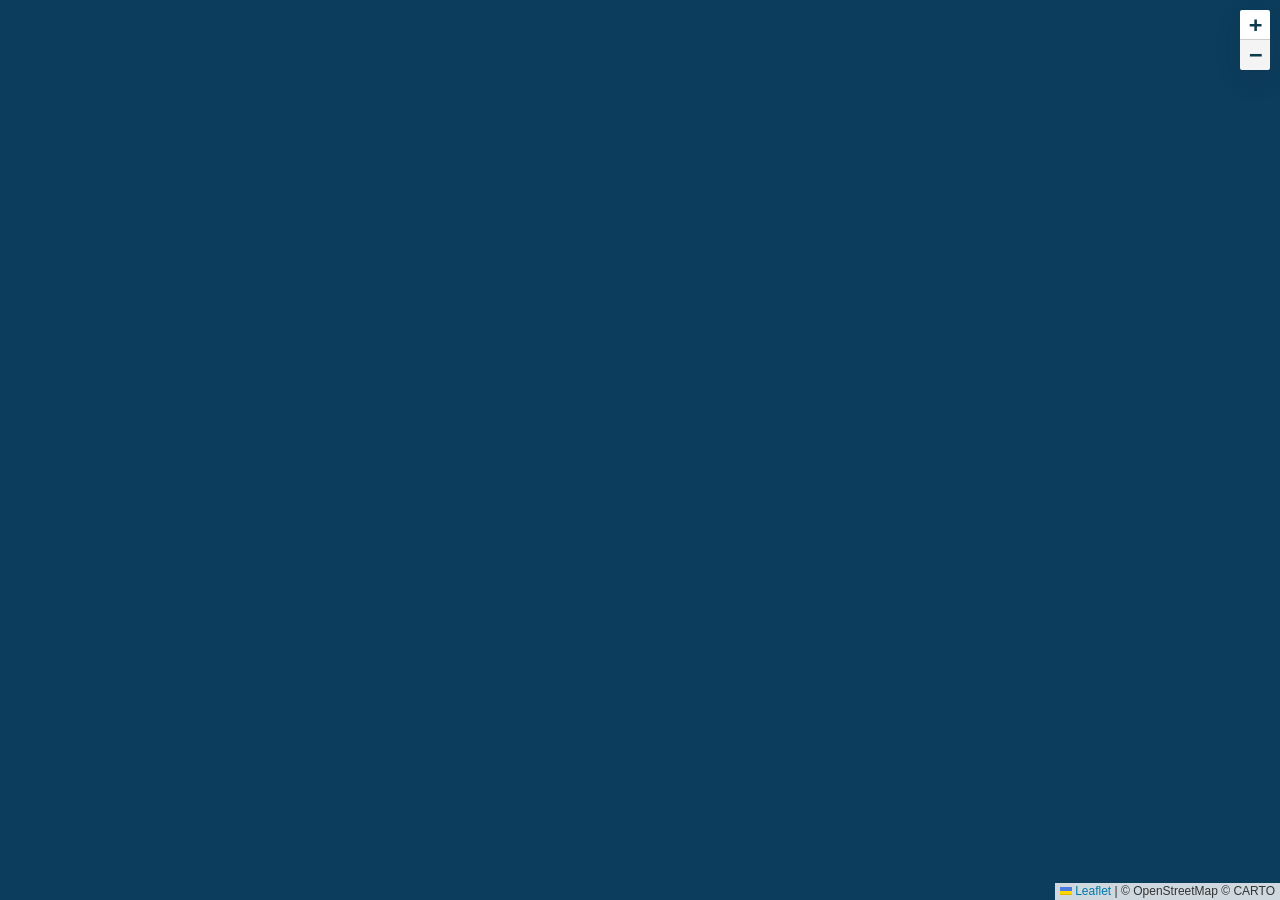
==== map/index.html @ 900a0cd1 "Move the map page into map and stop zoom-out at the ocean edge. The page, script, styles, and Leafle" ====
<!DOCTYPE html>
<html lang="en">
<head>
  <meta charset="UTF-8">
  <meta name="viewport" content="width=device-width, initial-scale=1.0">
  <title>Sea turtle migrations · OxHack '26</title>
  <link rel="stylesheet" href="vendor/leaflet/leaflet.css">
  <link rel="stylesheet" href="style.css?v=5">
</head>
<body>
  <div id="map" role="application" aria-label="World ocean map"></div>
  <div id="sea-window" class="sea-window" hidden>
    <div class="sea-window-card" role="dialog" aria-modal="true" aria-label="Sea visual">
      <p id="sea-window-name" class="sea-window-name"></p>
      <button type="button" id="sea-window-close" aria-label="Close">Close</button>
      <div class="dive-skylight" aria-hidden="true"></div>
      <div id="sea-visual" tabindex="0">
        <div class="dive-column">
          <div class="dive-surface">
            <div id="sea-dive-map"></div>
            <div class="dive-surface-veil" aria-hidden="true"></div>
            <div class="dive-caustics" aria-hidden="true"></div>
          </div>
          <div class="dive-water" aria-hidden="true">
            <div class="dive-rays"></div>
            <div class="dive-snow"></div>
            <div class="dive-glow"></div>
          </div>
          <ol class="dive-marks"></ol>
        </div>
      </div>
      <p class="dive-hint">Scroll to dive</p>
      <div class="dive-hud" id="sea-depth">
        <span id="sea-depth-meters">Surface</span>
        <span id="sea-depth-zone">Open water</span>
        <span id="sea-depth-source"></span>
      </div>
    </div>
  </div>
  <script src="vendor/leaflet/leaflet.js"></script>
  <script src="app.js?v=14"></script>
</body>
</html>
---- map/vendor/leaflet/leaflet.css ----
/* required styles */

.leaflet-pane,
.leaflet-tile,
.leaflet-marker-icon,
.leaflet-marker-shadow,
.leaflet-tile-container,
.leaflet-pane > svg,
.leaflet-pane > canvas,
.leaflet-zoom-box,
.leaflet-image-layer,
.leaflet-layer {
	position: absolute;
	left: 0;
	top: 0;
	}
.leaflet-container {
	overflow: hidden;
	}
.leaflet-tile,
.leaflet-marker-icon,
.leaflet-marker-shadow {
	-webkit-user-select: none;
	   -moz-user-select: none;
	        user-select: none;
	  -webkit-user-drag: none;
	}
/* Prevents IE11 from highlighting tiles in blue */
.leaflet-tile::selection {
	background: transparent;
}
/* Safari renders non-retina tile on retina better with this, but Chrome is worse */
.leaflet-safari .leaflet-tile {
	image-rendering: -webkit-optimize-contrast;
	}
/* hack that prevents hw layers "stretching" when loading new tiles */
.leaflet-safari .leaflet-tile-container {
	width: 1600px;
	height: 1600px;
	-webkit-transform-origin: 0 0;
	}
.leaflet-marker-icon,
.leaflet-marker-shadow {
	display: block;
	}
/* .leaflet-container svg: reset svg max-width decleration shipped in Joomla! (joomla.org) 3.x */
/* .leaflet-container img: map is broken in FF if you have max-width: 100% on tiles */
.leaflet-container .leaflet-overlay-pane svg {
	max-width: none !important;
	max-height: none !important;
	}
.leaflet-container .leaflet-marker-pane img,
.leaflet-container .leaflet-shadow-pane img,
.leaflet-container .leaflet-tile-pane img,
.leaflet-container img.leaflet-image-layer,
.leaflet-container .leaflet-tile {
	max-width: none !important;
	max-height: none !important;
	width: auto;
	padding: 0;
	}

.leaflet-container img.leaflet-tile {
	/* See: https://bugs.chromium.org/p/chromium/issues/detail?id=600120 */
	mix-blend-mode: plus-lighter;
}

.leaflet-container.leaflet-touch-zoom {
	-ms-touch-action: pan-x pan-y;
	touch-action: pan-x pan-y;
	}
.leaflet-container.leaflet-touch-drag {
	-ms-touch-action: pinch-zoom;
	/* Fallback for FF which doesn't support pinch-zoom */
	touch-action: none;
	touch-action: pinch-zoom;
}
.leaflet-container.leaflet-touch-drag.leaflet-touch-zoom {
	-ms-touch-action: none;
	touch-action: none;
}
.leaflet-container {
	-webkit-tap-highlight-color: transparent;
}
.leaflet-container a {
	-webkit-tap-highlight-color: rgba(51, 181, 229, 0.4);
}
.leaflet-tile {
	filter: inherit;
	visibility: hidden;
	}
.leaflet-tile-loaded {
	visibility: inherit;
	}
.leaflet-zoom-box {
	width: 0;
	height: 0;
	-moz-box-sizing: border-box;
	     box-sizing: border-box;
	z-index: 800;
	}
/* workaround for https://bugzilla.mozilla.org/show_bug.cgi?id=888319 */
.leaflet-overlay-pane svg {
	-moz-user-select: none;
	}

.leaflet-pane         { z-index: 400; }

.leaflet-tile-pane    { z-index: 200; }
.leaflet-overlay-pane { z-index: 400; }
.leaflet-shadow-pane  { z-index: 500; }
.leaflet-marker-pane  { z-index: 600; }
.leaflet-tooltip-pane   { z-index: 650; }
.leaflet-popup-pane   { z-index: 700; }

.leaflet-map-pane canvas { z-index: 100; }
.leaflet-map-pane svg    { z-index: 200; }

.leaflet-vml-shape {
	width: 1px;
	height: 1px;
	}
.lvml {
	behavior: url(#default#VML);
	display: inline-block;
	position: absolute;
	}


/* control positioning */

.leaflet-control {
	position: relative;
	z-index: 800;
	pointer-events: visiblePainted; /* IE 9-10 doesn't have auto */
	pointer-events: auto;
	}
.leaflet-top,
.leaflet-bottom {
	position: absolute;
	z-index: 1000;
	pointer-events: none;
	}
.leaflet-top {
	top: 0;
	}
.leaflet-right {
	right: 0;
	}
.leaflet-bottom {
	bottom: 0;
	}
.leaflet-left {
	left: 0;
	}
.leaflet-control {
	float: left;
	clear: both;
	}
.leaflet-right .leaflet-control {
	float: right;
	}
.leaflet-top .leaflet-control {
	margin-top: 10px;
	}
.leaflet-bottom .leaflet-control {
	margin-bottom: 10px;
	}
.leaflet-left .leaflet-control {
	margin-left: 10px;
	}
.leaflet-right .leaflet-control {
	margin-right: 10px;
	}


/* zoom and fade animations */

.leaflet-fade-anim .leaflet-popup {
	opacity: 0;
	-webkit-transition: opacity 0.2s linear;
	   -moz-transition: opacity 0.2s linear;
	        transition: opacity 0.2s linear;
	}
.leaflet-fade-anim .leaflet-map-pane .leaflet-popup {
	opacity: 1;
	}
.leaflet-zoom-animated {
	-webkit-transform-origin: 0 0;
	    -ms-transform-origin: 0 0;
	        transform-origin: 0 0;
	}
svg.leaflet-zoom-animated {
	will-change: transform;
}

.leaflet-zoom-anim .leaflet-zoom-animated {
	-webkit-transition: -webkit-transform 0.25s cubic-bezier(0,0,0.25,1);
	   -moz-transition:    -moz-transform 0.25s cubic-bezier(0,0,0.25,1);
	        transition:         transform 0.25s cubic-bezier(0,0,0.25,1);
	}
.leaflet-zoom-anim .leaflet-tile,
.leaflet-pan-anim .leaflet-tile {
	-webkit-transition: none;
	   -moz-transition: none;
	        transition: none;
	}

.leaflet-zoom-anim .leaflet-zoom-hide {
	visibility: hidden;
	}


/* cursors */

.leaflet-interactive {
	cursor: pointer;
	}
.leaflet-grab {
	cursor: -webkit-grab;
	cursor:    -moz-grab;
	cursor:         grab;
	}
.leaflet-crosshair,
.leaflet-crosshair .leaflet-interactive {
	cursor: crosshair;
	}
.leaflet-popup-pane,
.leaflet-control {
	cursor: auto;
	}
.leaflet-dragging .leaflet-grab,
.leaflet-dragging .leaflet-grab .leaflet-interactive,
.leaflet-dragging .leaflet-marker-draggable {
	cursor: move;
	cursor: -webkit-grabbing;
	cursor:    -moz-grabbing;
	cursor:         grabbing;
	}

/* marker & overlays interactivity */
.leaflet-marker-icon,
.leaflet-marker-shadow,
.leaflet-image-layer,
.leaflet-pane > svg path,
.leaflet-tile-container {
	pointer-events: none;
	}

.leaflet-marker-icon.leaflet-interactive,
.leaflet-image-layer.leaflet-interactive,
.leaflet-pane > svg path.leaflet-interactive,
svg.leaflet-image-layer.leaflet-interactive path {
	pointer-events: visiblePainted; /* IE 9-10 doesn't have auto */
	pointer-events: auto;
	}

/* visual tweaks */

.leaflet-container {
	background: #ddd;
	outline-offset: 1px;
	}
.leaflet-container a {
	color: #0078A8;
	}
.leaflet-zoom-box {
	border: 2px dotted #38f;
	background: rgba(255,255,255,0.5);
	}


/* general typography */
.leaflet-container {
	font-family: "Helvetica Neue", Arial, Helvetica, sans-serif;
	font-size: 12px;
	font-size: 0.75rem;
	line-height: 1.5;
	}


/* general toolbar styles */

.leaflet-bar {
	box-shadow: 0 1px 5px rgba(0,0,0,0.65);
	border-radius: 4px;
	}
.leaflet-bar a {
	background-color: #fff;
	border-bottom: 1px solid #ccc;
	width: 26px;
	height: 26px;
	line-height: 26px;
	display: block;
	text-align: center;
	text-decoration: none;
	color: black;
	}
.leaflet-bar a,
.leaflet-control-layers-toggle {
	background-position: 50% 50%;
	background-repeat: no-repeat;
	display: block;
	}
.leaflet-bar a:hover,
.leaflet-bar a:focus {
	background-color: #f4f4f4;
	}
.leaflet-bar a:first-child {
	border-top-left-radius: 4px;
	border-top-right-radius: 4px;
	}
.leaflet-bar a:last-child {
	border-bottom-left-radius: 4px;
	border-bottom-right-radius: 4px;
	border-bottom: none;
	}
.leaflet-bar a.leaflet-disabled {
	cursor: default;
	background-color: #f4f4f4;
	color: #bbb;
	}

.leaflet-touch .leaflet-bar a {
	width: 30px;
	height: 30px;
	line-height: 30px;
	}
.leaflet-touch .leaflet-bar a:first-child {
	border-top-left-radius: 2px;
	border-top-right-radius: 2px;
	}
.leaflet-touch .leaflet-bar a:last-child {
	border-bottom-left-radius: 2px;
	border-bottom-right-radius: 2px;
	}

/* zoom control */

.leaflet-control-zoom-in,
.leaflet-control-zoom-out {
	font: bold 18px 'Lucida Console', Monaco, monospace;
	text-indent: 1px;
	}

.leaflet-touch .leaflet-control-zoom-in, .leaflet-touch .leaflet-control-zoom-out  {
	font-size: 22px;
	}


/* layers control */

.leaflet-control-layers {
	box-shadow: 0 1px 5px rgba(0,0,0,0.4);
	background: #fff;
	border-radius: 5px;
	}
.leaflet-control-layers-toggle {
	background-image: url(images/layers.png);
	width: 36px;
	height: 36px;
	}
.leaflet-retina .leaflet-control-layers-toggle {
	background-image: url(images/layers-2x.png);
	background-size: 26px 26px;
	}
.leaflet-touch .leaflet-control-layers-toggle {
	width: 44px;
	height: 44px;
	}
.leaflet-control-layers .leaflet-control-layers-list,
.leaflet-control-layers-expanded .leaflet-control-layers-toggle {
	display: none;
	}
.leaflet-control-layers-expanded .leaflet-control-layers-list {
	display: block;
	position: relative;
	}
.leaflet-control-layers-expanded {
	padding: 6px 10px 6px 6px;
	color: #333;
	background: #fff;
	}
.leaflet-control-layers-scrollbar {
	overflow-y: scroll;
	overflow-x: hidden;
	padding-right: 5px;
	}
.leaflet-control-layers-selector {
	margin-top: 2px;
	position: relative;
	top: 1px;
	}
.leaflet-control-layers label {
	display: block;
	font-size: 13px;
	font-size: 1.08333em;
	}
.leaflet-control-layers-separator {
	height: 0;
	border-top: 1px solid #ddd;
	margin: 5px -10px 5px -6px;
	}

/* Default icon URLs */
.leaflet-default-icon-path { /* used only in path-guessing heuristic, see L.Icon.Default */
	background-image: url(images/marker-icon.png);
	}


/* attribution and scale controls */

.leaflet-container .leaflet-control-attribution {
	background: #fff;
	background: rgba(255, 255, 255, 0.8);
	margin: 0;
	}
.leaflet-control-attribution,
.leaflet-control-scale-line {
	padding: 0 5px;
	color: #333;
	line-height: 1.4;
	}
.leaflet-control-attribution a {
	text-decoration: none;
	}
.leaflet-control-attribution a:hover,
.leaflet-control-attribution a:focus {
	text-decoration: underline;
	}
.leaflet-attribution-flag {
	display: inline !important;
	vertical-align: baseline !important;
	width: 1em;
	height: 0.6669em;
	}
.leaflet-left .leaflet-control-scale {
	margin-left: 5px;
	}
.leaflet-bottom .leaflet-control-scale {
	margin-bottom: 5px;
	}
.leaflet-control-scale-line {
	border: 2px solid #777;
	border-top: none;
	line-height: 1.1;
	padding: 2px 5px 1px;
	white-space: nowrap;
	-moz-box-sizing: border-box;
	     box-sizing: border-box;
	background: rgba(255, 255, 255, 0.8);
	text-shadow: 1px 1px #fff;
	}
.leaflet-control-scale-line:not(:first-child) {
	border-top: 2px solid #777;
	border-bottom: none;
	margin-top: -2px;
	}
.leaflet-control-scale-line:not(:first-child):not(:last-child) {
	border-bottom: 2px solid #777;
	}

.leaflet-touch .leaflet-control-attribution,
.leaflet-touch .leaflet-control-layers,
.leaflet-touch .leaflet-bar {
	box-shadow: none;
	}
.leaflet-touch .leaflet-control-layers,
.leaflet-touch .leaflet-bar {
	border: 2px solid rgba(0,0,0,0.2);
	background-clip: padding-box;
	}


/* popup */

.leaflet-popup {
	position: absolute;
	text-align: center;
	margin-bottom: 20px;
	}
.leaflet-popup-content-wrapper {
	padding: 1px;
	text-align: left;
	border-radius: 12px;
	}
.leaflet-popup-content {
	margin: 13px 24px 13px 20px;
	line-height: 1.3;
	font-size: 13px;
	font-size: 1.08333em;
	min-height: 1px;
	}
.leaflet-popup-content p {
	margin: 17px 0;
	margin: 1.3em 0;
	}
.leaflet-popup-tip-container {
	width: 40px;
	height: 20px;
	position: absolute;
	left: 50%;
	margin-top: -1px;
	margin-left: -20px;
	overflow: hidden;
	pointer-events: none;
	}
.leaflet-popup-tip {
	width: 17px;
	height: 17px;
	padding: 1px;

	margin: -10px auto 0;
	pointer-events: auto;

	-webkit-transform: rotate(45deg);
	   -moz-transform: rotate(45deg);
	    -ms-transform: rotate(45deg);
	        transform: rotate(45deg);
	}
.leaflet-popup-content-wrapper,
.leaflet-popup-tip {
	background: white;
	color: #333;
	box-shadow: 0 3px 14px rgba(0,0,0,0.4);
	}
.leaflet-container a.leaflet-popup-close-button {
	position: absolute;
	top: 0;
	right: 0;
	border: none;
	text-align: center;
	width: 24px;
	height: 24px;
	font: 16px/24px Tahoma, Verdana, sans-serif;
	color: #757575;
	text-decoration: none;
	background: transparent;
	}
.leaflet-container a.leaflet-popup-close-button:hover,
.leaflet-container a.leaflet-popup-close-button:focus {
	color: #585858;
	}
.leaflet-popup-scrolled {
	overflow: auto;
	}

.leaflet-oldie .leaflet-popup-content-wrapper {
	-ms-zoom: 1;
	}
.leaflet-oldie .leaflet-popup-tip {
	width: 24px;
	margin: 0 auto;

	-ms-filter: "progid:DXImageTransform.Microsoft.Matrix(M11=0.70710678, M12=0.70710678, M21=-0.70710678, M22=0.70710678)";
	filter: progid:DXImageTransform.Microsoft.Matrix(M11=0.70710678, M12=0.70710678, M21=-0.70710678, M22=0.70710678);
	}

.leaflet-oldie .leaflet-control-zoom,
.leaflet-oldie .leaflet-control-layers,
.leaflet-oldie .leaflet-popup-content-wrapper,
.leaflet-oldie .leaflet-popup-tip {
	border: 1px solid #999;
	}


/* div icon */

.leaflet-div-icon {
	background: #fff;
	border: 1px solid #666;
	}


/* Tooltip */
/* Base styles for the element that has a tooltip */
.leaflet-tooltip {
	position: absolute;
	padding: 6px;
	background-color: #fff;
	border: 1px solid #fff;
	border-radius: 3px;
	color: #222;
	white-space: nowrap;
	-webkit-user-select: none;
	-moz-user-select: none;
	-ms-user-select: none;
	user-select: none;
	pointer-events: none;
	box-shadow: 0 1px 3px rgba(0,0,0,0.4);
	}
.leaflet-tooltip.leaflet-interactive {
	cursor: pointer;
	pointer-events: auto;
	}
.leaflet-tooltip-top:before,
.leaflet-tooltip-bottom:before,
.leaflet-tooltip-left:before,
.leaflet-tooltip-right:before {
	position: absolute;
	pointer-events: none;
	border: 6px solid transparent;
	background: transparent;
	content: "";
	}

/* Directions */

.leaflet-tooltip-bottom {
	margin-top: 6px;
}
.leaflet-tooltip-top {
	margin-top: -6px;
}
.leaflet-tooltip-bottom:before,
.leaflet-tooltip-top:before {
	left: 50%;
	margin-left: -6px;
	}
.leaflet-tooltip-top:before {
	bottom: 0;
	margin-bottom: -12px;
	border-top-color: #fff;
	}
.leaflet-tooltip-bottom:before {
	top: 0;
	margin-top: -12px;
	margin-left: -6px;
	border-bottom-color: #fff;
	}
.leaflet-tooltip-left {
	margin-left: -6px;
}
.leaflet-tooltip-right {
	margin-left: 6px;
}
.leaflet-tooltip-left:before,
.leaflet-tooltip-right:before {
	top: 50%;
	margin-top: -6px;
	}
.leaflet-tooltip-left:before {
	right: 0;
	margin-right: -12px;
	border-left-color: #fff;
	}
.leaflet-tooltip-right:before {
	left: 0;
	margin-left: -12px;
	border-right-color: #fff;
	}

/* Printing */

@media print {
	/* Prevent printers from removing background-images of controls. */
	.leaflet-control {
		-webkit-print-color-adjust: exact;
		print-color-adjust: exact;
		}
	}
---- map/style.css ----
:root {
  color: #1c2b33;
  background: #c5d5df;
  font-family: "Avenir Next", "Segoe UI", sans-serif;
}

* {
  box-sizing: border-box;
}

html,
body {
  margin: 0;
  height: 100%;
}

body {
  overflow: hidden;
}

#map {
  position: absolute;
  inset: 0;
  background: #0c3d5c;
  z-index: 0;
}

.leaflet-container {
  font-family: inherit;
  background: #0c3d5c;
}

.leaflet-tile-pane {
  filter: saturate(1.28) contrast(1.06) brightness(0.8);
}

.leaflet-control-zoom {
  border: 0 !important;
  box-shadow: 0 8px 24px rgba(16, 32, 42, 0.16) !important;
}

.leaflet-control-zoom a {
  color: #0e3a4d !important;
}

.sea-window[hidden] {
  display: none;
}

.sea-window {
  position: absolute;
  inset: 0;
  z-index: 1200;
  display: grid;
  place-items: center;
  pointer-events: none;
}

.sea-window-card {
  --dive: 0;
  --sun: #2a7398;
  --sun-2: #0e5878;
  --shallow: #073e5c;
  --twilight: #03283c;
  --midnight: #01141f;
  --abyss: #000308;
  pointer-events: auto;
  position: relative;
  width: min(1040px, calc(100vw - 28px));
  height: min(920px, calc(100vh - 28px));
  display: flex;
  flex-direction: column;
  background: var(--abyss);
  color: #e7f6fb;
  border-radius: 18px;
  box-shadow: 0 18px 50px rgba(8, 24, 36, 0.35);
  overflow: hidden;
}

#sea-visual[data-region="atlantic"] {
  --sun: #0f6d72;
  --sun-2: #0c5968;
  --shallow: #084858;
  --twilight: #06303f;
}

#sea-visual[data-region="indian"] {
  --sun: #12707a;
  --sun-2: #0d5c6a;
  --shallow: #084858;
  --twilight: #063242;
}

#sea-visual[data-region="southern"] {
  --sun: #3d7490;
  --sun-2: #2a5e78;
  --shallow: #184860;
  --twilight: #0e3348;
}

#sea-visual[data-region="arctic"] {
  --sun: #6a9bb4;
  --sun-2: #4d7f99;
  --shallow: #2c6078;
  --twilight: #16384c;
}

.sea-window-name {
  position: absolute;
  top: 12px;
  left: 16px;
  z-index: 5;
  margin: 0;
  padding: 6px 12px;
  border-radius: 999px;
  background: rgba(4, 16, 24, 0.4);
  color: #f4fbff;
  font-size: 14px;
  letter-spacing: 0.02em;
  pointer-events: none;
}

#sea-window-close {
  position: absolute;
  top: 12px;
  right: 12px;
  z-index: 5;
  border: 0;
  border-radius: 999px;
  padding: 6px 12px;
  background: rgba(4, 16, 24, 0.4);
  color: #f4fbff;
  font: inherit;
  font-size: 14px;
  cursor: pointer;
}

.dive-skylight {
  position: absolute;
  top: 0;
  left: 0;
  right: 0;
  height: 120px;
  z-index: 3;
  pointer-events: none;
  background: linear-gradient(180deg, rgba(186, 228, 246, calc(0.28 * (1 - var(--dive)))) 0%, transparent 100%);
}

#sea-visual {
  flex: 1;
  min-height: 0;
  margin: 0;
  overflow: auto;
  overscroll-behavior: contain;
  background: var(--sun);
  scrollbar-width: thin;
  scrollbar-color: rgba(190, 225, 235, 0.35) transparent;
}

.dive-column {
  position: relative;
  min-height: 100%;
}

.dive-surface {
  position: relative;
  z-index: 0;
  isolation: isolate;
  height: min(640px, 72vh);
  background: var(--sun);
}

#sea-dive-map {
  height: 100%;
  width: 100%;
  background: var(--sun);
  pointer-events: none;
}

#sea-dive-map .leaflet-tile-pane {
  filter: saturate(1.28) contrast(1.06) brightness(0.8);
}

.dive-surface-veil,
.dive-caustics {
  position: absolute;
  inset: 0;
  pointer-events: none;
}

.dive-surface-veil,
.dive-caustics {
  z-index: 2;
}

.dive-surface-veil {
  background: linear-gradient(180deg, transparent 46%, color-mix(in srgb, var(--sun) 45%, transparent) 72%, var(--sun) 100%);
}

.dive-caustics {
  background:
    radial-gradient(ellipse at 22% 78%, rgba(255, 255, 255, 0.2), transparent 36%),
    radial-gradient(ellipse at 70% 70%, rgba(190, 236, 255, 0.16), transparent 40%);
  mix-blend-mode: screen;
  animation: caustics 7s ease-in-out infinite alternate;
}

.dive-water {
  position: relative;
  z-index: 1;
  height: 72vh;
  margin-top: -180px;
  background: linear-gradient(
    180deg,
    transparent 0,
    color-mix(in srgb, var(--sun) 55%, transparent) 90px,
    var(--sun) 180px,
    var(--sun-2) 28%,
    var(--shallow) 42%,
    var(--twilight) 56%,
    var(--midnight) 74%,
    var(--abyss) 100%
  );
}

.dive-water::after {
  content: "";
  position: absolute;
  inset: 0;
  pointer-events: none;
  background:
    radial-gradient(ellipse at 28% 16%, rgba(255, 255, 255, 0.09), transparent 24%),
    radial-gradient(ellipse at 72% 34%, rgba(150, 214, 236, 0.07), transparent 28%),
    radial-gradient(ellipse at 36% 82%, rgba(90, 220, 196, 0.05), transparent 16%);
}

.dive-rays,
.dive-snow,
.dive-glow {
  position: absolute;
  inset: 0;
  pointer-events: none;
}

.dive-rays {
  height: 46%;
  background:
    linear-gradient(186deg, transparent 16%, rgba(224, 246, 255, 0.22) 21%, transparent 29%),
    linear-gradient(174deg, transparent 42%, rgba(214, 240, 255, 0.16) 48%, transparent 56%),
    linear-gradient(198deg, transparent 66%, rgba(224, 246, 255, 0.18) 72%, transparent 82%);
  filter: blur(10px);
  mask-image: linear-gradient(#000, transparent);
  opacity: calc(1 - var(--dive) * 1.8);
}

.dive-snow::before,
.dive-snow::after,
.dive-glow::before,
.dive-glow::after {
  content: "";
  position: absolute;
  width: 3px;
  height: 3px;
  border-radius: 50%;
  background: rgba(255, 255, 255, 0.8);
}

.dive-snow::before,
.dive-snow::after {
  animation: rise 26s linear infinite;
}

.dive-snow::before {
  top: 8%;
  left: 18%;
  box-shadow:
    70px 90px 0 0 rgba(255, 255, 255, 0.45),
    210px 40px 0 0 rgba(255, 255, 255, 0.3),
    340px 160px 0 0 rgba(255, 255, 255, 0.55),
    80px 280px 0 0 rgba(255, 255, 255, 0.35),
    260px 340px 0 0 rgba(255, 255, 255, 0.5),
    460px 220px 0 0 rgba(255, 255, 255, 0.28),
    140px 460px 0 0 rgba(255, 255, 255, 0.4),
    390px 520px 0 0 rgba(255, 255, 255, 0.32),
    520px 80px 0 0 rgba(255, 255, 255, 0.38);
}

.dive-snow::after {
  top: 22%;
  left: 46%;
  width: 2px;
  height: 2px;
  animation-duration: 34s;
  animation-direction: reverse;
  box-shadow:
    40px 70px 0 0 rgba(255, 255, 255, 0.4),
    180px 150px 0 0 rgba(255, 255, 255, 0.28),
    -120px 210px 0 0 rgba(255, 255, 255, 0.5),
    90px 320px 0 0 rgba(255, 255, 255, 0.33),
    240px 410px 0 0 rgba(255, 255, 255, 0.42),
    -40px 480px 0 0 rgba(255, 255, 255, 0.26),
    150px 560px 0 0 rgba(255, 255, 255, 0.36);
}

.dive-glow::before,
.dive-glow::after {
  background: #b8fff0;
  opacity: calc(var(--dive) * 0.95);
  filter: blur(0.4px);
}

.dive-glow::before {
  top: 68%;
  left: 24%;
  box-shadow:
    0 0 10px 2px rgba(160, 255, 230, 0.85),
    160px 70px 0 0 rgba(130, 220, 255, 0.9),
    160px 70px 8px 2px rgba(130, 220, 255, 0.45),
    310px 180px 0 0 rgba(170, 255, 220, 0.8),
    310px 180px 12px 3px rgba(170, 255, 220, 0.35),
    40px 240px 0 0 rgba(190, 230, 255, 0.7),
    220px 320px 0 0 rgba(140, 255, 210, 0.85),
    220px 320px 10px 2px rgba(140, 255, 210, 0.4);
}

.dive-glow::after {
  top: 78%;
  left: 62%;
  width: 2px;
  height: 2px;
  box-shadow:
    0 0 8px 2px rgba(180, 245, 255, 0.8),
    -140px 90px 0 0 rgba(150, 255, 220, 0.75),
    80px 150px 0 0 rgba(120, 200, 255, 0.7),
    80px 150px 9px 2px rgba(120, 200, 255, 0.35),
    -40px 260px 0 0 rgba(190, 255, 230, 0.8);
}

.dive-marks {
  list-style: none;
  margin: 0;
  padding: 0;
  position: absolute;
  inset: 0;
  pointer-events: none;
}

.dive-marks li {
  position: absolute;
  top: var(--mark);
  left: 22px;
  font-size: 12px;
  letter-spacing: 0.14em;
  text-transform: uppercase;
  color: rgba(220, 240, 248, 0.55);
}

.dive-marks li::before {
  content: "";
  display: inline-block;
  width: 18px;
  height: 1px;
  margin-right: 8px;
  background: currentColor;
  vertical-align: middle;
}

.dive-hint {
  position: absolute;
  left: 0;
  right: 0;
  bottom: 22px;
  z-index: 4;
  margin: 0;
  text-align: center;
  pointer-events: none;
  font-size: 12px;
  letter-spacing: 0.16em;
  text-transform: uppercase;
  color: rgba(236, 248, 252, 0.84);
  opacity: calc(1 - var(--progress, 0) * 5);
}

.dive-hud {
  position: absolute;
  left: 16px;
  bottom: 16px;
  z-index: 4;
  display: flex;
  flex-direction: column;
  gap: 2px;
  min-width: 108px;
  padding: 8px 12px;
  border-radius: 14px;
  background: rgba(4, 16, 24, 0.42);
  pointer-events: none;
}

#sea-depth-meters {
  font-size: 15px;
  letter-spacing: 0.03em;
}

#sea-depth-zone,
#sea-depth-source {
  font-size: 11px;
  letter-spacing: 0.12em;
  text-transform: uppercase;
  color: rgba(214, 236, 244, 0.72);
}

#sea-depth-source {
  letter-spacing: 0.08em;
  text-transform: none;
}

.sea-window-card::after {
  content: "";
  position: absolute;
  inset: 0;
  z-index: 3;
  pointer-events: none;
  border-radius: inherit;
  box-shadow: inset 0 0 90px rgba(2, 12, 20, calc(0.22 + var(--dive) * 0.6));
}

@keyframes caustics {
  from { transform: translateX(-2%) scale(1); opacity: 0.65; }
  to { transform: translateX(3%) scale(1.06); opacity: 1; }
}

@keyframes rise {
  from { transform: translateY(30px); }
  to { transform: translateY(-160px); }
}

@media (prefers-reduced-motion: reduce) {
  .dive-caustics,
  .dive-snow::before,
  .dive-snow::after {
    animation: none;
  }
}
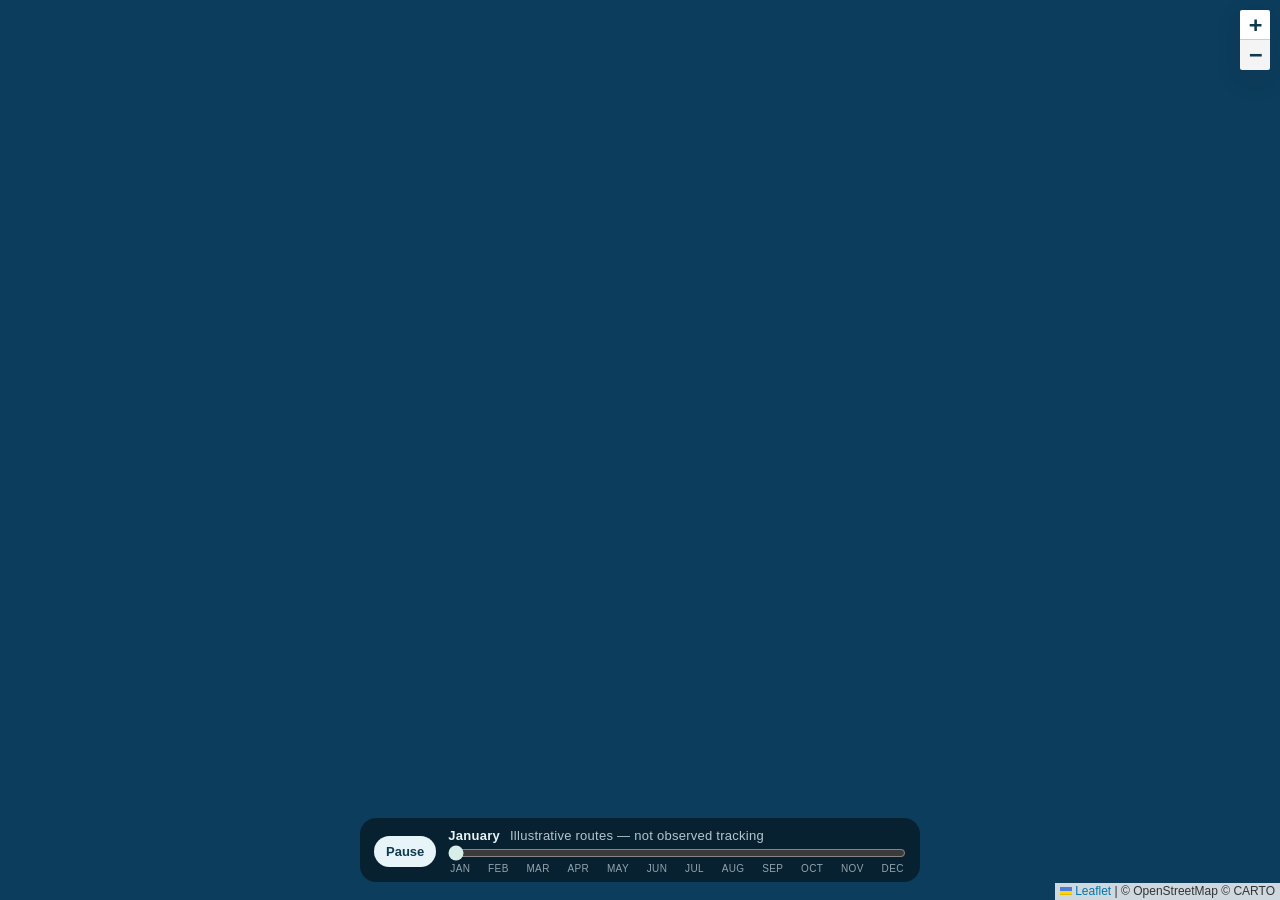
==== commit ff58f83d: "Add per-ocean dive fish, side-view turtles, p5 migration sim and data sources - map/fish.js: illustr" ====
--- a/map/index.html
+++ b/map/index.html
@@ -5,13 +5,26 @@
   <meta name="viewport" content="width=device-width, initial-scale=1.0">
   <title>Sea turtle migrations · OxHack '26</title>
   <link rel="stylesheet" href="vendor/leaflet/leaflet.css">
-  <link rel="stylesheet" href="style.css?v=5">
+  <link rel="stylesheet" href="style.css?v=19">
 </head>
 <body>
   <div id="map" role="application" aria-label="World ocean map"></div>
+  <div class="time-bar">
+    <button type="button" id="turtle-play" aria-pressed="true">Pause</button>
+    <label class="time-readout" for="turtle-time">
+      <span id="turtle-month">January</span>
+      <span>Illustrative routes — not observed tracking</span>
+    </label>
+    <input id="turtle-time" type="range" min="0" max="1000" step="1" value="0" aria-label="Time along the illustrative routes" aria-valuetext="January">
+    <ol class="time-months" aria-hidden="true">
+      <li>Jan</li><li>Feb</li><li>Mar</li><li>Apr</li><li>May</li><li>Jun</li>
+      <li>Jul</li><li>Aug</li><li>Sep</li><li>Oct</li><li>Nov</li><li>Dec</li>
+    </ol>
+  </div>
   <div id="sea-window" class="sea-window" hidden>
     <div class="sea-window-card" role="dialog" aria-modal="true" aria-label="Sea visual">
       <p id="sea-window-name" class="sea-window-name"></p>
+      <p id="sea-fish" class="sea-fish" hidden></p>
       <button type="button" id="sea-window-close" aria-label="Close">Close</button>
       <div class="dive-skylight" aria-hidden="true"></div>
       <div id="sea-visual" tabindex="0">
@@ -25,6 +38,7 @@
             <div class="dive-rays"></div>
             <div class="dive-snow"></div>
             <div class="dive-glow"></div>
+            <div id="dive-fish" class="dive-fish"></div>
           </div>
           <ol class="dive-marks"></ol>
         </div>
@@ -38,6 +52,8 @@
     </div>
   </div>
   <script src="vendor/leaflet/leaflet.js"></script>
-  <script src="app.js?v=14"></script>
+  <script src="turtles.js?v=15"></script>
+  <script src="fish.js?v=3"></script>
+  <script src="app.js?v=26"></script>
 </body>
 </html>
--- a/map/style.css
+++ b/map/style.css
@@ -120,6 +120,22 @@
   pointer-events: none;
 }
 
+.sea-fish {
+  position: absolute;
+  top: 48px;
+  left: 16px;
+  z-index: 5;
+  max-width: calc(100% - 32px);
+  margin: 0;
+  padding: 4px 10px;
+  border-radius: 999px;
+  background: rgba(4, 16, 24, 0.4);
+  color: rgba(244, 251, 255, 0.86);
+  font-size: 11.5px;
+  letter-spacing: 0.02em;
+  pointer-events: none;
+}
+
 #sea-window-close {
   position: absolute;
   top: 12px;
@@ -227,6 +243,7 @@
   content: "";
   position: absolute;
   inset: 0;
+  z-index: 1;
   pointer-events: none;
   background:
     radial-gradient(ellipse at 28% 16%, rgba(255, 255, 255, 0.09), transparent 24%),
@@ -236,10 +253,70 @@
 
 .dive-rays,
 .dive-snow,
-.dive-glow {
+.dive-glow,
+.dive-fish {
   position: absolute;
   inset: 0;
   pointer-events: none;
+}
+
+.dive-fish {
+  z-index: 2;
+  overflow: hidden;
+}
+
+.fish {
+  position: absolute;
+  width: 86px;
+  height: 34px;
+  margin-top: -17px;
+  animation: fish-cruise var(--swim, 24s) ease-in-out var(--delay, 0s) infinite;
+}
+
+.fish svg {
+  display: block;
+  width: 100%;
+  height: 100%;
+  overflow: visible;
+}
+
+.fish-lantern {
+  width: 72px;
+  height: 30px;
+}
+
+.fish-tail {
+  transform-box: fill-box;
+  transform-origin: 100% 50%;
+  animation: fish-wag 0.7s ease-in-out infinite alternate;
+}
+
+.fish-lantern .fish-tail {
+  animation-duration: 0.95s;
+}
+
+.column-turtle {
+  position: absolute;
+  left: -240px;
+  z-index: 3;
+  will-change: transform;
+  animation: turtle-cruise 30s linear var(--delay, 0s) infinite;
+}
+
+.column-turtle .turtle-swim,
+.column-turtle svg {
+  width: 100%;
+  height: 100%;
+  overflow: visible;
+  display: block;
+}
+
+.column-turtle .side-turtle {
+  filter: drop-shadow(0 3px 2px rgba(4, 16, 24, 0.45));
+}
+
+.column-turtle .turtle-swim {
+  animation: turtle-bob 5s ease-in-out infinite;
 }
 
 .dive-rays {
@@ -434,10 +511,207 @@
   to { transform: translateY(-160px); }
 }
 
+@keyframes fish-cruise {
+  0% { left: var(--from); transform: scale(var(--fish-scale)) scaleX(var(--face)); }
+  46% { left: var(--to); transform: scale(var(--fish-scale)) scaleX(var(--face)); }
+  54% { left: var(--to); transform: scale(var(--fish-scale)) scaleX(calc(var(--face) * -1)); }
+  100% { left: var(--from); transform: scale(var(--fish-scale)) scaleX(calc(var(--face) * -1)); }
+}
+
+@keyframes fish-wag {
+  from { transform: rotate(-14deg); }
+  to { transform: rotate(16deg); }
+}
+
+@keyframes turtle-cruise {
+  from { transform: translate3d(0, 0, 0); }
+  to { transform: translate3d(var(--travel, 1200px), 0, 0); }
+}
+
+@keyframes turtle-bob {
+  0%, 100% { transform: translateY(2px); }
+  50% { transform: translateY(-4px); }
+}
+
+.time-bar {
+  position: absolute;
+  left: 50%;
+  bottom: 18px;
+  z-index: 500;
+  transform: translateX(-50%);
+  display: grid;
+  grid-template-columns: auto minmax(0, 1fr);
+  grid-template-areas:
+    "play readout"
+    "play slider"
+    "play months";
+  column-gap: 12px;
+  row-gap: 2px;
+  align-items: center;
+  width: min(560px, calc(100vw - 28px));
+  margin: 0;
+  padding: 10px 14px 8px;
+  border-radius: 16px;
+  background: rgba(8, 28, 40, 0.82);
+  color: #e7f4f8;
+  font-size: 13px;
+  letter-spacing: 0.02em;
+}
+
+.time-bar button {
+  grid-area: play;
+  border: 0;
+  border-radius: 999px;
+  padding: 8px 12px;
+  background: #e7f4f8;
+  color: #0e3a4d;
+  font: inherit;
+  font-weight: 600;
+  cursor: pointer;
+}
+
+.time-readout {
+  grid-area: readout;
+  display: flex;
+  gap: 10px;
+  align-items: baseline;
+  min-width: 0;
+}
+
+.time-readout span:first-child {
+  font-weight: 600;
+}
+
+.time-readout span:last-child {
+  overflow: hidden;
+  text-overflow: ellipsis;
+  white-space: nowrap;
+  color: rgba(231, 244, 248, 0.78);
+}
+
+#turtle-time {
+  grid-area: slider;
+  width: 100%;
+  margin: 0;
+  accent-color: #d7efe8;
+  cursor: pointer;
+}
+
+.time-months {
+  grid-area: months;
+  display: flex;
+  justify-content: space-between;
+  margin: 0;
+  padding: 0 2px;
+  list-style: none;
+  font-size: 10px;
+  letter-spacing: 0.04em;
+  text-transform: uppercase;
+  color: rgba(231, 244, 248, 0.62);
+}
+
+.turtle-pin {
+  background: transparent !important;
+  border: none !important;
+}
+
+.turtle-rot,
+.turtle-swim,
+.turtle-pin svg {
+  width: 100%;
+  height: 100%;
+  overflow: visible;
+}
+
+.turtle-pin svg {
+  display: block;
+  filter: drop-shadow(0 0 1px rgba(255, 248, 230, 0.95)) drop-shadow(0 1px 2px rgba(0, 20, 30, 0.55));
+}
+
+.turtle-swim {
+  animation: swim-bob var(--stroke) ease-in-out infinite;
+}
+
+.turtle-card {
+  display: flex;
+  align-items: center;
+  gap: 8px;
+  min-width: 220px;
+}
+
+.turtle-card .turtle-swim {
+  width: 84px;
+  height: 84px;
+  flex: none;
+}
+
+.turtle-card .turtle-swim svg {
+  display: block;
+  width: 100%;
+  height: 100%;
+  overflow: visible;
+  filter: drop-shadow(0 0 1px rgba(255, 248, 230, 0.95));
+}
+
+.turtle-card-copy {
+  display: flex;
+  flex-direction: column;
+  gap: 2px;
+  min-width: 0;
+  font-size: 12px;
+  line-height: 1.35;
+}
+
+.turtle-card-copy em,
+.turtle-card-copy span {
+  color: rgba(244, 251, 253, 0.78);
+}
+
+.turtle-tip {
+  background: rgba(8, 28, 40, 0.92);
+  color: #f4fbfd;
+  border: 0;
+  border-radius: 12px;
+  box-shadow: none;
+  padding: 8px 10px;
+}
+
+.turtle-tip::before {
+  border-top-color: rgba(8, 28, 40, 0.92);
+}
+
+.turtle-pop .leaflet-popup-content-wrapper,
+.turtle-pop .leaflet-popup-tip {
+  background: rgba(8, 28, 40, 0.94);
+  color: #f4fbfd;
+  box-shadow: 0 12px 32px rgba(8, 24, 36, 0.35);
+}
+
+.turtle-pop .leaflet-popup-content-wrapper {
+  border-radius: 14px;
+}
+
+.turtle-pop .leaflet-popup-content {
+  margin: 10px 28px 10px 10px;
+}
+
+.turtle-pop .leaflet-popup-close-button {
+  color: #f4fbfd;
+}
+
+@keyframes swim-bob {
+  0%, 100% { transform: translateY(0); }
+  50% { transform: translateY(2px); }
+}
+
 @media (prefers-reduced-motion: reduce) {
   .dive-caustics,
   .dive-snow::before,
-  .dive-snow::after {
+  .dive-snow::after,
+  .turtle-swim,
+  .fish,
+  .fish-tail,
+  .column-turtle {
     animation: none;
   }
 }
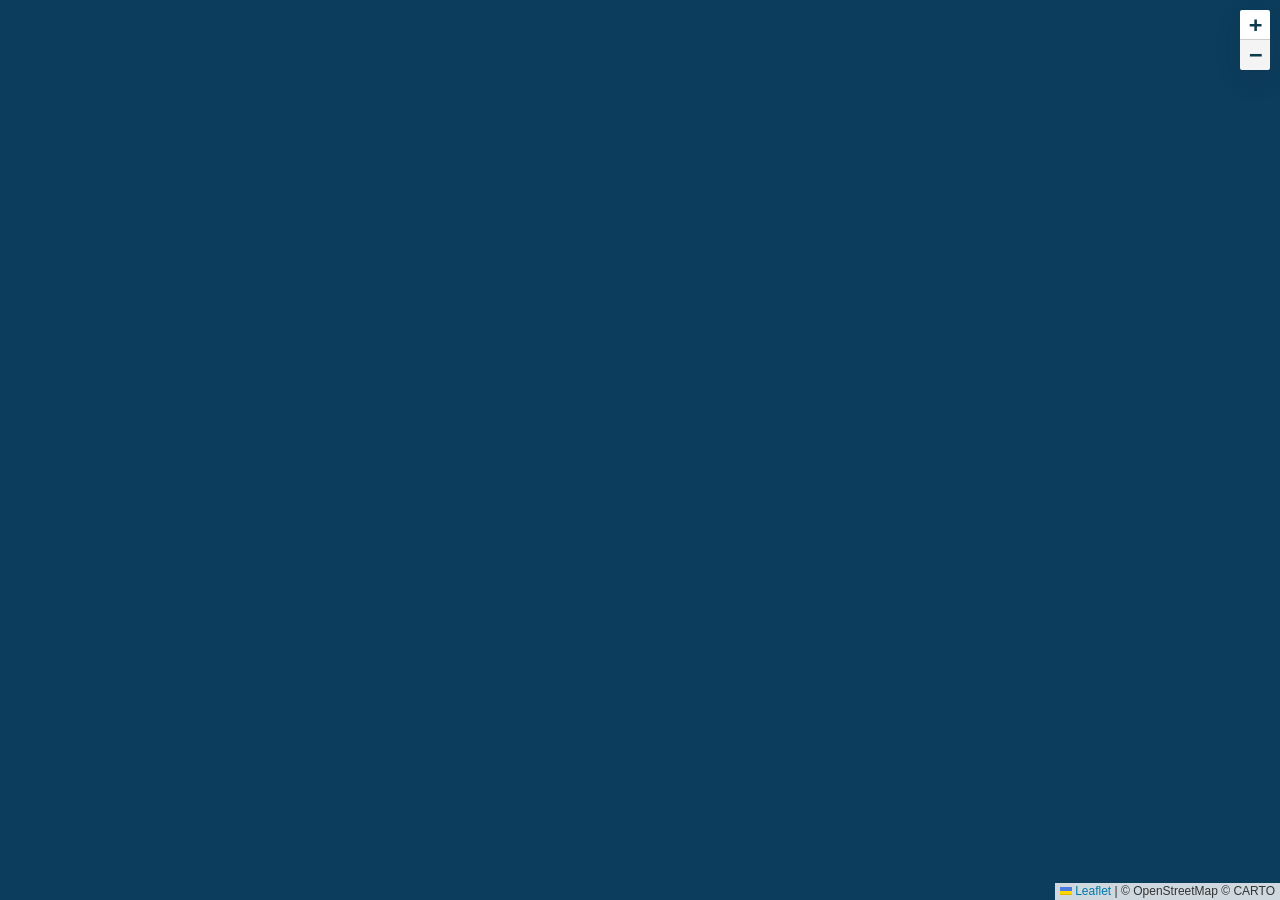
==== commit 05c6330f: "Remove the bottom time slider bar Turtles keep looping on their own; the illustrative-route label st" ====
--- a/map/index.html
+++ b/map/index.html
@@ -5,22 +5,10 @@
   <meta name="viewport" content="width=device-width, initial-scale=1.0">
   <title>Sea turtle migrations · OxHack '26</title>
   <link rel="stylesheet" href="vendor/leaflet/leaflet.css">
-  <link rel="stylesheet" href="style.css?v=19">
+  <link rel="stylesheet" href="style.css?v=20">
 </head>
 <body>
   <div id="map" role="application" aria-label="World ocean map"></div>
-  <div class="time-bar">
-    <button type="button" id="turtle-play" aria-pressed="true">Pause</button>
-    <label class="time-readout" for="turtle-time">
-      <span id="turtle-month">January</span>
-      <span>Illustrative routes — not observed tracking</span>
-    </label>
-    <input id="turtle-time" type="range" min="0" max="1000" step="1" value="0" aria-label="Time along the illustrative routes" aria-valuetext="January">
-    <ol class="time-months" aria-hidden="true">
-      <li>Jan</li><li>Feb</li><li>Mar</li><li>Apr</li><li>May</li><li>Jun</li>
-      <li>Jul</li><li>Aug</li><li>Sep</li><li>Oct</li><li>Nov</li><li>Dec</li>
-    </ol>
-  </div>
   <div id="sea-window" class="sea-window" hidden>
     <div class="sea-window-card" role="dialog" aria-modal="true" aria-label="Sea visual">
       <p id="sea-window-name" class="sea-window-name"></p>
--- a/map/style.css
+++ b/map/style.css
@@ -533,83 +533,6 @@
   50% { transform: translateY(-4px); }
 }
 
-.time-bar {
-  position: absolute;
-  left: 50%;
-  bottom: 18px;
-  z-index: 500;
-  transform: translateX(-50%);
-  display: grid;
-  grid-template-columns: auto minmax(0, 1fr);
-  grid-template-areas:
-    "play readout"
-    "play slider"
-    "play months";
-  column-gap: 12px;
-  row-gap: 2px;
-  align-items: center;
-  width: min(560px, calc(100vw - 28px));
-  margin: 0;
-  padding: 10px 14px 8px;
-  border-radius: 16px;
-  background: rgba(8, 28, 40, 0.82);
-  color: #e7f4f8;
-  font-size: 13px;
-  letter-spacing: 0.02em;
-}
-
-.time-bar button {
-  grid-area: play;
-  border: 0;
-  border-radius: 999px;
-  padding: 8px 12px;
-  background: #e7f4f8;
-  color: #0e3a4d;
-  font: inherit;
-  font-weight: 600;
-  cursor: pointer;
-}
-
-.time-readout {
-  grid-area: readout;
-  display: flex;
-  gap: 10px;
-  align-items: baseline;
-  min-width: 0;
-}
-
-.time-readout span:first-child {
-  font-weight: 600;
-}
-
-.time-readout span:last-child {
-  overflow: hidden;
-  text-overflow: ellipsis;
-  white-space: nowrap;
-  color: rgba(231, 244, 248, 0.78);
-}
-
-#turtle-time {
-  grid-area: slider;
-  width: 100%;
-  margin: 0;
-  accent-color: #d7efe8;
-  cursor: pointer;
-}
-
-.time-months {
-  grid-area: months;
-  display: flex;
-  justify-content: space-between;
-  margin: 0;
-  padding: 0 2px;
-  list-style: none;
-  font-size: 10px;
-  letter-spacing: 0.04em;
-  text-transform: uppercase;
-  color: rgba(231, 244, 248, 0.62);
-}
-
 .turtle-pin {
   background: transparent !important;
   border: none !important;
